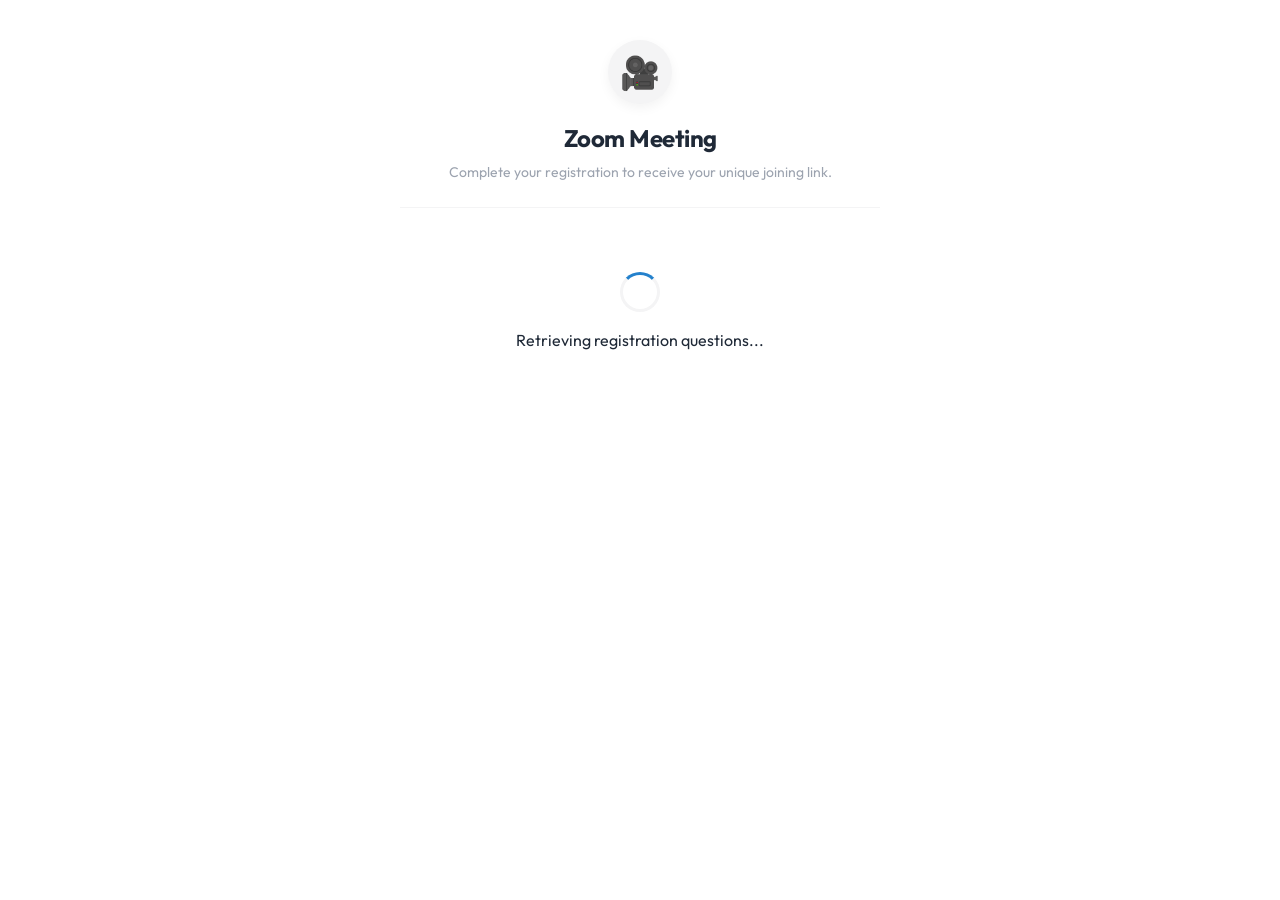
==== frontend/index.html @ a5ca54ed "Integrate Telegram Mini App and FastAPI backend for Zoom registration" ====
<!DOCTYPE html>
<html lang="en">
<head>
    <meta charset="UTF-8">
    <meta name="viewport" content="width=device-width, initial-scale=1.0, maximum-scale=1.0, user-scalable=no">
    <title>Zoom Meeting Registration</title>
    <!-- Google Fonts -->
    <link rel="preconnect" href="https://fonts.googleapis.com">
    <link rel="preconnect" href="https://fonts.gstatic.com" crossorigin>
    <link href="https://fonts.googleapis.com/css2?family=Outfit:wght@300;400;500;600;700&display=swap" rel="stylesheet">
    <!-- Telegram Web App SDK -->
    <script src="https://telegram.org/js/telegram-web-app.js"></script>
    <link rel="stylesheet" href="style.css">
</head>
<body>
    <div class="app-container">
        <header class="app-header">
            <div class="logo-container">
                <span class="logo-icon">🎥</span>
            </div>
            <h1>Zoom Meeting</h1>
            <p class="subtitle">Complete your registration to receive your unique joining link.</p>
        </header>

        <main class="app-main">
            <!-- Loading state -->
            <div id="loading-questions" class="loading-state">
                <div class="spinner"></div>
                <p>Retrieving registration questions...</p>
            </div>

            <!-- Error state -->
            <div id="error-container" class="error-card hidden">
                <div class="error-icon">⚠️</div>
                <div id="error-message" class="error-text">Failed to load registration. Please try again.</div>
                <button id="retry-btn" class="btn btn-secondary">Retry</button>
            </div>

            <!-- Form -->
            <form id="registration-form" class="registration-form hidden">
                <!-- Standard Fields -->
                <div class="form-group">
                    <label for="first_name">First Name <span class="required">*</span></label>
                    <input type="text" id="first_name" name="first_name" required placeholder="John">
                </div>

                <div class="form-group">
                    <label for="last_name">Last Name <span class="required">*</span></label>
                    <input type="text" id="last_name" name="last_name" required placeholder="Doe">
                </div>

                <div class="form-group">
                    <label for="email">Email Address <span class="required">*</span></label>
                    <input type="email" id="email" name="email" required placeholder="john.doe@example.com">
                </div>

                <!-- Custom Questions Container -->
                <div id="custom-questions-container">
                    <!-- Dynamically populated -->
                </div>

                <button type="submit" id="submit-btn" class="btn btn-primary">
                    <span class="btn-text">Submit Registration</span>
                    <div class="btn-spinner hidden"></div>
                </button>
            </form>
        </main>
    </div>

    <!-- Success Modal/Overlay -->
    <div id="success-overlay" class="success-overlay hidden">
        <div class="success-card">
            <div class="success-icon">🎉</div>
            <h2>Registration Submitted!</h2>
            <p>Your details have been successfully submitted to the administrator for review.</p>
            <p class="info-text">The bot will send you a message with your unique meeting link as soon as your request is approved.</p>
            <button id="close-btn" class="btn btn-primary">Done</button>
        </div>
    </div>

    <script src="app.js"></script>
</body>
</html>
---- frontend/style.css ----
/* Global reset and styling */
:root {
    --primary-color: var(--tg-theme-button-color, #2481cc);
    --primary-text-color: var(--tg-theme-button-text-color, #ffffff);
    --bg-color: var(--tg-theme-bg-color, #ffffff);
    --secondary-bg-color: var(--tg-theme-secondary-bg-color, #f4f4f5);
    --text-color: var(--tg-theme-text-color, #1f2937);
    --hint-color: var(--tg-theme-hint-color, #9ca3af);
    --link-color: var(--tg-theme-link-color, #2481cc);
    --error-color: #ef4444;
    --success-color: #22c55e;
    --border-radius-lg: 16px;
    --border-radius-md: 10px;
    --transition-speed: 0.25s;
}

/* Enable styling overrides when in dark mode fallback */
@media (prefers-color-scheme: dark) {
    :root:not([data-theme]) {
        --bg-color: #111827;
        --secondary-bg-color: #1f2937;
        --text-color: #f3f4f6;
        --hint-color: #9ca3af;
    }
}

* {
    box-sizing: border-box;
    margin: 0;
    padding: 0;
    font-family: 'Outfit', sans-serif;
    -webkit-tap-highlight-color: transparent;
}

body {
    background-color: var(--bg-color);
    color: var(--text-color);
    line-height: 1.5;
    padding: 16px;
    display: flex;
    justify-content: center;
    align-items: flex-start;
    min-height: 100vh;
}

.app-container {
    width: 100%;
    max-width: 480px;
    background: var(--bg-color);
    border-radius: var(--border-radius-lg);
}

/* Header style */
.app-header {
    text-align: center;
    padding: 24px 16px;
    border-bottom: 1px solid var(--secondary-bg-color);
}

.logo-container {
    width: 64px;
    height: 64px;
    background: var(--secondary-bg-color);
    border-radius: 50%;
    display: flex;
    justify-content: center;
    align-items: center;
    margin: 0 auto 16px;
    font-size: 32px;
    box-shadow: 0 4px 12px rgba(0, 0, 0, 0.05);
}

.app-header h1 {
    font-size: 24px;
    font-weight: 700;
    margin-bottom: 6px;
    letter-spacing: -0.5px;
}

.app-header .subtitle {
    font-size: 14px;
    color: var(--hint-color);
}

/* Main content */
.app-main {
    padding: 24px 16px;
}

/* Form Groups */
.form-group {
    margin-bottom: 20px;
}

.form-group label {
    display: block;
    font-size: 14px;
    font-weight: 550;
    margin-bottom: 8px;
    color: var(--text-color);
}

.form-group label .required {
    color: var(--error-color);
}

/* Inputs and Selects styling */
input[type="text"],
input[type="email"],
select {
    width: 100%;
    padding: 12px 16px;
    border-radius: var(--border-radius-md);
    border: 1.5px solid var(--secondary-bg-color);
    background-color: var(--secondary-bg-color);
    color: var(--text-color);
    font-size: 15px;
    font-weight: 400;
    outline: none;
    transition: all var(--transition-speed) ease;
}

input[type="text"]::placeholder,
input[type="email"]::placeholder {
    color: var(--hint-color);
    opacity: 0.8;
}

input[type="text"]:focus,
input[type="email"]:focus,
select:focus {
    border-color: var(--primary-color);
    background-color: var(--bg-color);
    box-shadow: 0 0 0 3px rgba(36, 129, 204, 0.15);
}

/* Dropdown styling */
select {
    appearance: none;
    background-image: url("data:image/svg+xml;charset=UTF-8,%3csvg xmlns='http://www.w3.org/2000/svg' viewBox='0 0 24 24' fill='none' stroke='%23708499' stroke-width='2' stroke-linecap='round' stroke-linejoin='round'%3e%3cpolyline points='6 9 12 15 18 9'%3e%3c/polyline%3e%3c/svg%3e");
    background-repeat: no-repeat;
    background-position: right 16px center;
    background-size: 16px;
    padding-right: 40px;
}

/* Buttons styling */
.btn {
    width: 100%;
    padding: 14px 24px;
    border-radius: var(--border-radius-md);
    border: none;
    font-size: 16px;
    font-weight: 600;
    cursor: pointer;
    display: flex;
    justify-content: center;
    align-items: center;
    transition: all var(--transition-speed) cubic-bezier(0.4, 0, 0.2, 1);
    position: relative;
    overflow: hidden;
}

.btn-primary {
    background-color: var(--primary-color);
    color: var(--primary-text-color);
}

.btn-primary:active {
    transform: scale(0.98);
    opacity: 0.9;
}

.btn-secondary {
    background-color: var(--secondary-bg-color);
    color: var(--text-color);
    border: 1px solid rgba(0, 0, 0, 0.05);
}

.btn:disabled {
    opacity: 0.6;
    cursor: not-allowed;
    transform: none !important;
}

/* States styling */
.hidden {
    display: none !important;
}

/* Loading state */
.loading-state {
    display: flex;
    flex-direction: column;
    align-items: center;
    justify-content: center;
    padding: 40px 0;
}

.spinner {
    width: 40px;
    height: 40px;
    border: 3.5px solid var(--secondary-bg-color);
    border-top: 3.5px solid var(--primary-color);
    border-radius: 50%;
    animation: spin 1s linear infinite;
    margin-bottom: 16px;
}

.btn-spinner {
    width: 20px;
    height: 20px;
    border: 2px solid rgba(255, 255, 255, 0.3);
    border-top: 2px solid var(--primary-text-color);
    border-radius: 50%;
    animation: spin 1s linear infinite;
}

@keyframes spin {
    0% { transform: rotate(0deg); }
    100% { transform: rotate(360deg); }
}

/* Error card */
.error-card {
    background-color: rgba(239, 68, 68, 0.08);
    border: 1.5px solid rgba(239, 68, 68, 0.15);
    border-radius: var(--border-radius-md);
    padding: 20px;
    text-align: center;
    margin-bottom: 20px;
}

.error-icon {
    font-size: 32px;
    margin-bottom: 10px;
}

.error-text {
    font-size: 14px;
    color: var(--error-color);
    font-weight: 500;
    margin-bottom: 16px;
}

/* Success Modal overlay */
.success-overlay {
    position: fixed;
    top: 0;
    left: 0;
    right: 0;
    bottom: 0;
    background-color: var(--bg-color);
    display: flex;
    justify-content: center;
    align-items: center;
    padding: 20px;
    z-index: 1000;
    animation: fadeIn var(--transition-speed) ease-out;
}

.success-card {
    width: 100%;
    max-width: 400px;
    text-align: center;
    animation: slideUp var(--transition-speed) cubic-bezier(0.34, 1.56, 0.64, 1);
}

.success-icon {
    font-size: 64px;
    margin-bottom: 24px;
}

.success-card h2 {
    font-size: 24px;
    font-weight: 700;
    margin-bottom: 12px;
    letter-spacing: -0.5px;
}

.success-card p {
    font-size: 15px;
    color: var(--text-color);
    margin-bottom: 16px;
}

.success-card .info-text {
    font-size: 13.5px;
    color: var(--hint-color);
    margin-bottom: 32px;
    padding: 0 10px;
}

@keyframes fadeIn {
    from { opacity: 0; }
    to { opacity: 1; }
}

@keyframes slideUp {
    from { transform: translateY(20px); opacity: 0; }
    to { transform: translateY(0); opacity: 1; }
}
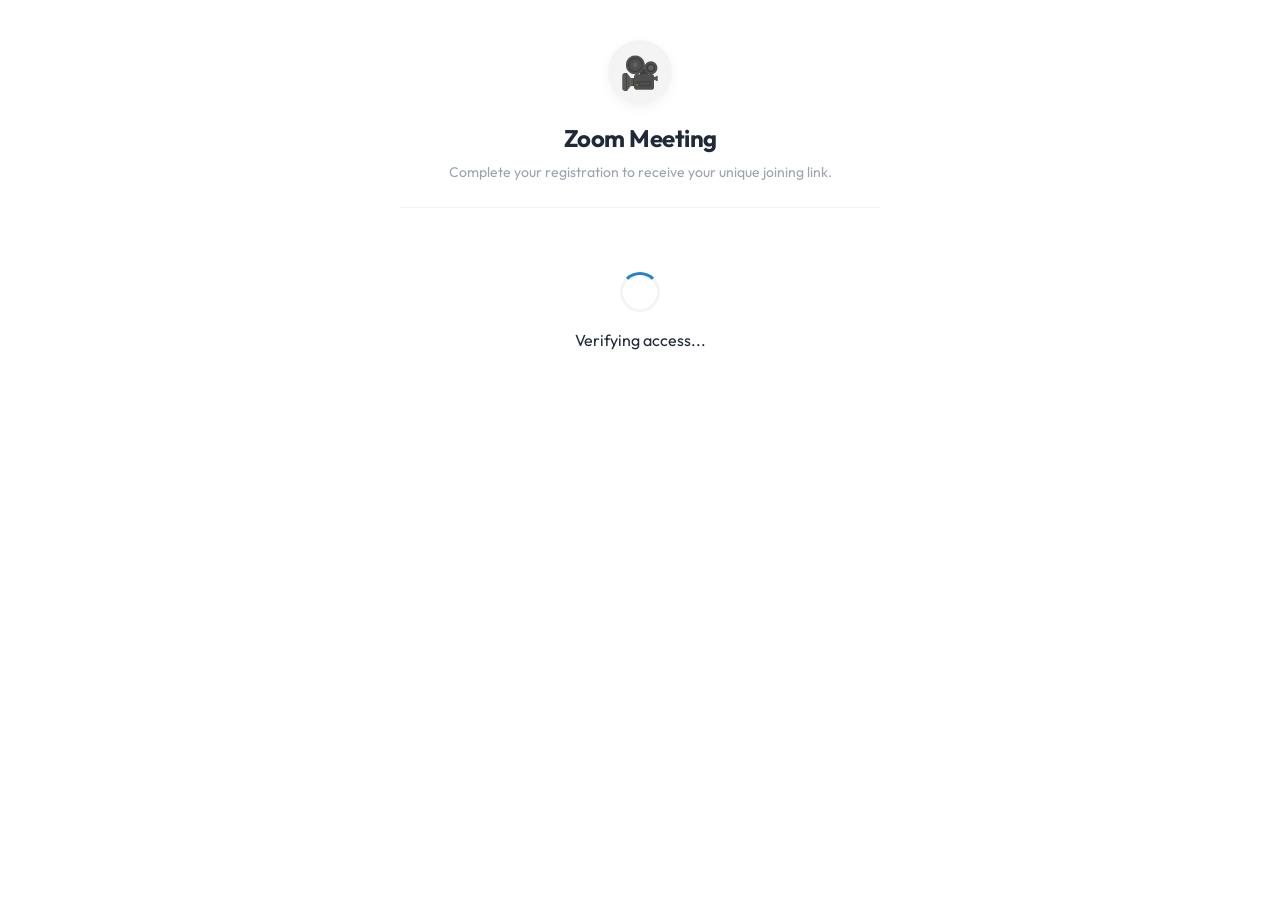
==== commit 86103906: "feat: implement gateway role-based router, zoom id caching, metadata CRUD, history CRUD, and search " ====
--- a/frontend/index.html
+++ b/frontend/index.html
@@ -23,10 +23,35 @@
         </header>
 
         <main class="app-main">
-            <!-- Loading state -->
-            <div id="loading-questions" class="loading-state">
+            <!-- Gateway/Router state containers -->
+            <div id="router-loading" class="loading-state">
                 <div class="spinner"></div>
-                <p>Retrieving registration questions...</p>
+                <p>Verifying access...</p>
+            </div>
+
+            <div id="router-blocked" class="error-card hidden">
+                <div class="error-icon" style="color: #ef4444; font-size: 40px; margin-bottom: 12px;">🚫</div>
+                <h2>Access Restricted</h2>
+                <p style="margin-top: 8px; font-size: 14px; color: var(--tg-theme-hint-color, #9ca3af);">Your account has been blacklisted. Please contact the administrator.</p>
+                <button class="btn btn-secondary" style="margin-top: 20px; width: 100%;" onclick="window.Telegram?.WebApp?.close()">Close App</button>
+            </div>
+
+            <div id="router-welcome" class="success-card hidden" style="text-align: center; padding: 24px 16px; border-radius: 12px; background: rgba(255, 255, 255, 0.02); border: 1px solid rgba(255,255,255,0.05); box-sizing: border-box;">
+                <div class="success-icon" style="font-size: 40px; margin-bottom: 12px;">👋</div>
+                <h2 style="font-size: 18px; font-weight: 600; color: var(--tg-theme-text-color, #ffffff);">Welcome back, <span id="welcome-name"></span>!</h2>
+                <p style="margin-top: 8px; font-size: 14px; color: var(--tg-theme-hint-color, #9ca3af);">You are already registered and approved for this meeting.</p>
+                <div style="display: flex; flex-direction: column; gap: 8px; margin-top: 20px;">
+                    <a id="join-btn-link" href="#" target="_blank" class="btn btn-primary" style="text-decoration: none; display: flex; align-items: center; justify-content: center; width: 100%; box-sizing: border-box;">Join Meeting 🎥</a>
+                    <button class="btn btn-secondary" style="width: 100%;" onclick="window.Telegram?.WebApp?.close()">Close App</button>
+                </div>
+            </div>
+
+            <div id="router-pending" class="success-card hidden" style="text-align: center; padding: 24px 16px; border-radius: 12px; background: rgba(255, 255, 255, 0.02); border: 1px solid rgba(255,255,255,0.05); box-sizing: border-box;">
+                <div class="success-icon" style="font-size: 40px; margin-bottom: 12px;">⏳</div>
+                <h2 style="font-size: 18px; font-weight: 600; color: var(--tg-theme-text-color, #ffffff);">Request is Pending</h2>
+                <p style="margin-top: 8px; font-size: 14px; color: var(--tg-theme-hint-color, #9ca3af);">Your registration request under the name <b id="pending-name"></b> is currently under review.</p>
+                <p style="margin-top: 8px; font-size: 13px; color: var(--tg-theme-hint-color, #9ca3af);">You will receive a notification in Telegram once approved.</p>
+                <button class="btn btn-secondary" style="margin-top: 20px; width: 100%;" onclick="window.Telegram?.WebApp?.close()">Close App</button>
             </div>
 
             <!-- Error state -->
@@ -53,6 +78,9 @@
                     <label for="email">Email Address <span class="required">*</span></label>
                     <input type="email" id="email" name="email" required placeholder="john.doe@example.com">
                 </div>
+
+                <!-- Standard Questions Container -->
+                <div id="standard-questions-container"></div>
 
                 <!-- Custom Questions Container -->
                 <div id="custom-questions-container">
